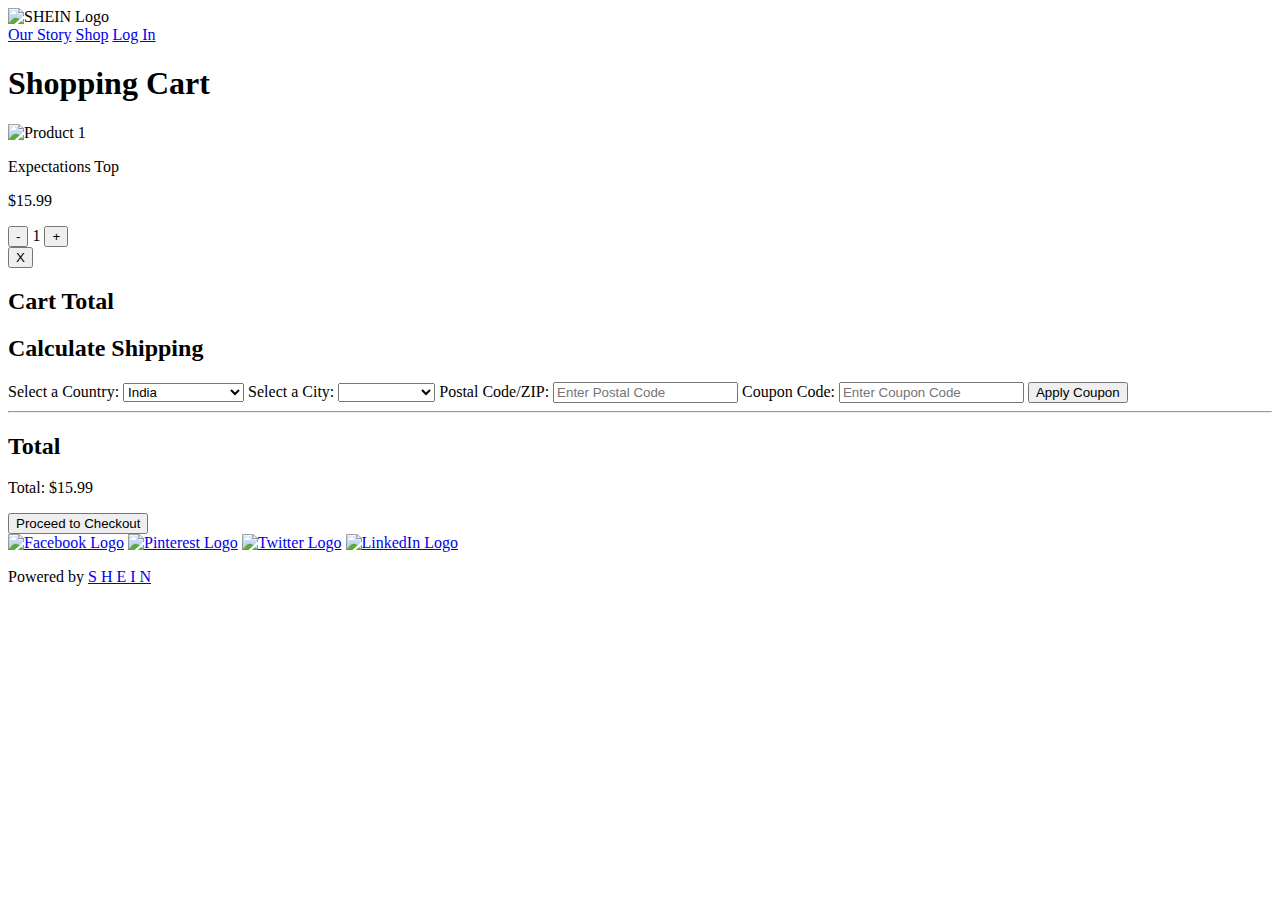
==== Cart.html @ 65be4b23 "Add files via upload" ====
<!DOCTYPE html>
<html lang="en">
<head>
    <meta charset="UTF-8">
    <meta name="viewport" content="width=device-width, initial-scale=1.0">
    <link rel="stylesheet" href="CSS/normalize.css">
    <link rel="stylesheet" href="CSS/Common.css">
    <link rel="stylesheet" href="CSS/Cart.css">
    <script src="JavaScript/Cart.js"></script>
    <title>Shein - Cart</title>
</head>
<body>

<!-- Navigation -->
<div class="navbar">
    <img src="Pictures/logo.png" alt="SHEIN Logo" class="shein-logo">

    <nav>
        <a href="OurStory.html">Our Story</a>
        <a href="Shop.html" id="shopLink">Shop</a>
        <a href="#" id="loginLink">Log In</a>
    </nav>
</div>

<div class="main-content">
    <div class="cart-section">
        <h1 class="cart-title">Shopping Cart</h1>
        <div class="cart-items">
            <div class="cart-item">
                <img src="Pictures/pro1.webp" alt="Product 1">
                <div class="product-info">
                    <p class="product-name">Expectations Top</p>
                    <p class="product-price">$15.99</p>
                </div>
                <div class="quantity-controls">
                    <button>-</button>
                    <span>1</span>
                    <button>+</button>
                </div>
                <button class="remove-button">X</button>
            </div>
        </div>
    </div>

    <div class="cart-details">
        <div class="cart-total">
            <h2>Cart Total</h2>
        </div>

        <div class="shipping-form">
            <h2>Calculate Shipping</h2>
            <form>
                <label for="country">Select a Country:</label>
                <select id="country" onchange="populateCities()">
                    <option value="select" disabled>Select a Country</option>
                    <option value="india">India</option>
                    <option value="china">China</option>
                    <option value="japan">Japan</option>
                </select>

                <label for="city">Select a City:</label>
                <select id="city">
                    <option value="select" disabled>Select a City</option>
                </select>

                <label for="postal-code">Postal Code/ZIP:</label>
                <input type="text" id="postal-code" placeholder="Enter Postal Code">

                <label for="coupon-code">Coupon Code:</label>
                <input type="text" id="coupon-code" placeholder="Enter Coupon Code">

                <button class="apply-coupon-button">Apply Coupon</button>
            </form>
        </div>

        <div class="checkout-section">
            <hr>
            <h2>Total</h2>
            <p>Total: $15.99</p>
            <button class="proceed-to-checkout-button" onclick="redirectToCheckout()">Proceed to Checkout</button>
        </div>
    </div>
</div>

<!-- Footer -->
<footer>
    <div class="social-icons">
        <a href="https://www.facebook.com/SHEINOFFICIAL/" target="_blank"><img src="Pictures/fb.jpg" alt="Facebook Logo"></a>
        <a href="https://www.pinterest.com/SHEINofficial/" target="_blank"><img src="Pictures/pin.jpg" alt="Pinterest Logo"></a>
        <a href="https://twitter.com/SHEIN_Official" target="_blank"><img src="Pictures/tw.jpg" alt="Twitter Logo"></a>
        <a href="https://www.linkedin.com/company/shein/?originalSubdomain=sg" target="_blank"><img src="Pictures/in.png" alt="LinkedIn Logo"></a>
    </div>
    <p>Powered by <a href="https://sg.shein.com/" target="_blank">S H E I N</a></p>
</footer>

</body>
</html>
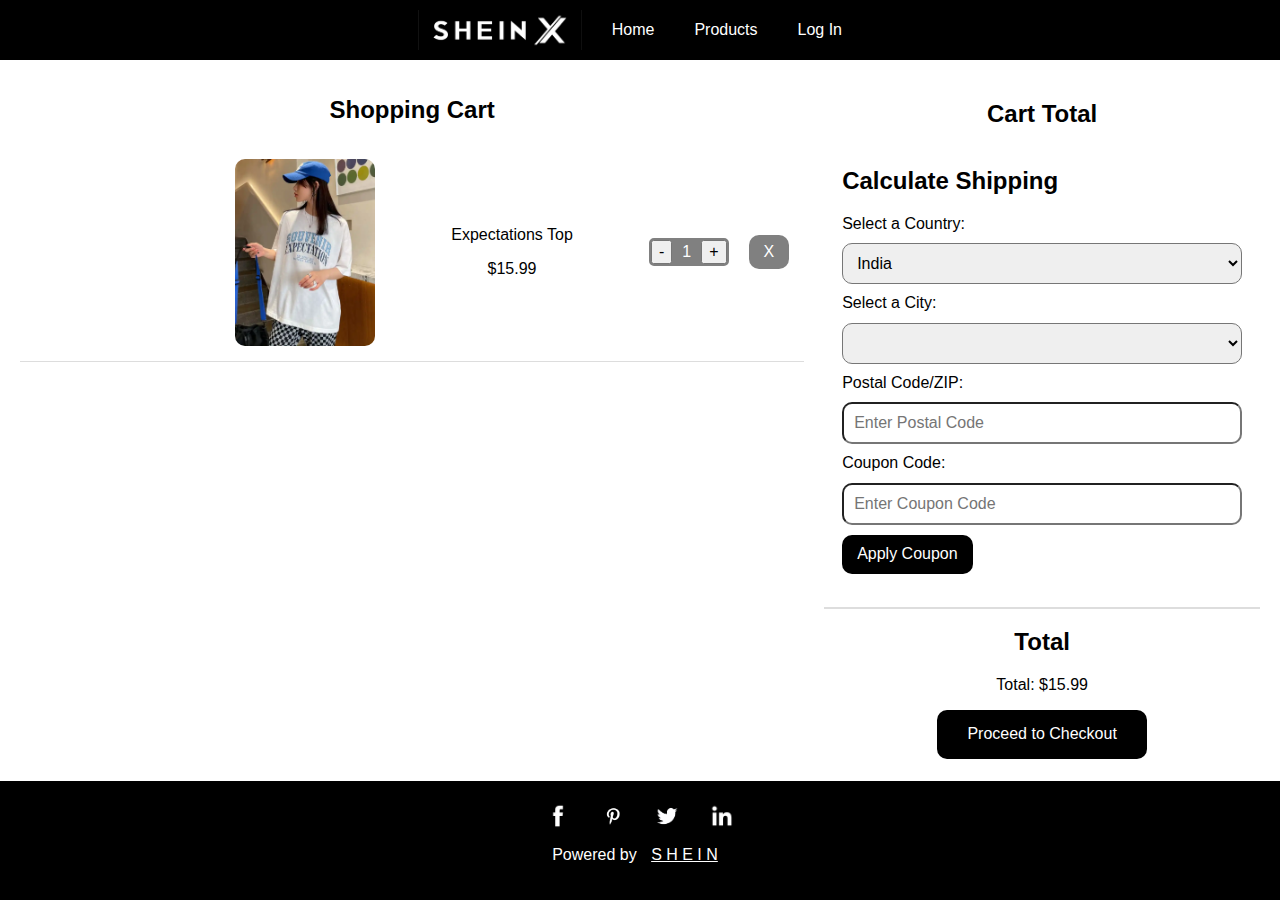
==== commit 2c2c7230: "Updated Home page, and Products" ====
--- a/Cart.html
+++ b/Cart.html
@@ -16,8 +16,8 @@
     <img src="Pictures/logo.png" alt="SHEIN Logo" class="shein-logo">
 
     <nav>
-        <a href="OurStory.html">Our Story</a>
-        <a href="Shop.html" id="shopLink">Shop</a>
+        <a href="OurStory.html">Home</a>
+        <a href="Shop.html" id="shopLink">Products</a>
         <a href="#" id="loginLink">Log In</a>
     </nav>
 </div>
--- a/CSS/Common.css
+++ b/CSS/Common.css
@@ -0,0 +1,51 @@
+/* Navigation bar styles */
+.navbar {
+    background-color: black;
+    padding: 10px 0;
+    display: flex;
+    align-items: center;
+    justify-content: center;
+}
+
+.shein-logo {
+    height: 40px;
+    margin-right: 10px; /* Adjust the margin as needed */
+}
+
+nav {
+    display: flex;
+}
+
+nav a {
+    color: white;
+    text-decoration: none;
+    padding: 5px 20px;
+}
+
+/* Footer styles */
+footer {
+    text-align: center;
+    padding: 20px;
+    background-color: black;
+    color: #fff;
+}
+
+footer a {
+    color: #fff;
+    text-decoration: none;
+    margin: 0 10px;
+}
+
+footer a[href="https://sg.shein.com/"] {
+    text-decoration: underline;
+}
+
+/* Social Media Icons in the Footer */
+footer img {
+    max-width: 30px; /* Adjust as needed */
+    height: auto;
+}
+
+footer p {
+    margin-top: 10px;
+}--- a/CSS/Cart.css
+++ b/CSS/Cart.css
@@ -0,0 +1,303 @@
+body {
+    font-family: 'Arial', sans-serif;
+    margin: 0;
+    padding: 0;
+    display: flex;
+    flex-direction: column;
+    min-height: 100vh;
+}
+
+/* Navigation bar styles */
+.navbar {
+    background-color: black;
+    padding: 10px 0;
+    display: flex;
+    align-items: center;
+    justify-content: center;
+}
+
+.shein-logo {
+    height: 40px;
+    margin-right: 10px;
+}
+
+nav {
+    display: flex;
+}
+
+nav a {
+    color: white;
+    text-decoration: none;
+    padding: 5px 20px;
+}
+
+.main-content {
+    display: flex;
+    justify-content: space-between;
+    margin: 20px;
+}
+
+.cart-section {
+    flex: 1.8;
+    text-align: center;
+}
+
+.cart-title {
+    font-size: 24px;
+    margin-bottom: 20px;
+}
+
+.cart-items {
+    display: flex;
+    flex-direction: column;
+}
+
+.cart-item {
+    display: flex;
+    align-items: center;
+    border-bottom: 1px solid #ddd;
+    padding: 15px;
+    transition: background-color 0.3s ease;
+}
+
+.cart-item:hover {
+    background-color: #f8f9fa;
+}
+
+.remove-button {
+    background-color: #d63031;
+    color: #fff;
+    border: none;
+    padding: 8px 15px;
+    cursor: pointer;
+    transition: background-color 0.3s ease;
+    margin-left: 20px;
+    border-radius: 10px;
+}
+
+.remove-button:hover {
+    background-color: #b71540;
+}
+
+.cart-item img {
+    max-width: 140px;
+    margin-left: 200px;
+    border-radius: 10px;
+}
+
+.product-info {
+    flex: 1;
+}
+
+.quantity-controls {
+    display: flex;
+    align-items: center;
+    justify-content: center;
+    gap: 10px;
+    border: 2px grey solid;
+    background-color: grey;
+    color: white;
+    border-radius: 5px;
+}
+
+.quantity-box button {
+    color: gray;
+}
+
+.quantity-box {
+    background-color: #eee;
+    border-radius: 5px;
+    padding: 5px;
+    margin-right: 10px;
+}
+
+.remove-button {
+    background-color: grey;
+    color: #fff;
+    border: none;
+    padding: 8px 15px;
+    cursor: pointer;
+    transition: background-color 0.3s ease;
+}
+
+.remove-button:hover {
+    background-color: #b71540;
+}
+
+.cart-details {
+    flex: 1;
+    margin-left: 20px;
+    display: flex;
+    flex-direction: column;
+}
+
+.cart-total {
+    margin-bottom: 0;
+    align-self:center;
+}
+
+.shipping-form {
+    margin-bottom: 20px;
+    max-width: 400px;
+    margin: auto;
+}
+
+form {
+    display: flex;
+    flex-wrap: wrap;
+    justify-content: space-between;
+}
+
+label {
+    flex-basis: 48%;
+    margin-bottom: 10px;
+}
+
+input,
+select {
+    width: 100%;
+    padding: 10px;
+    margin-bottom: 10px;
+    border-radius: 10px;
+}
+
+.apply-coupon-button {
+    background-color: black;
+    color: #fff;
+    border: none;
+    padding: 10px 15px;
+    cursor: pointer;
+    transition: background-color 0.3s ease;
+    border-radius: 10px;
+    margin-bottom: 25px;
+}
+
+.apply-coupon-button:hover {
+    background-color: #2980b9;
+}
+
+.checkout-section {
+    text-align: center;
+}
+
+hr {
+    border: 1px solid #ddd;
+}
+
+.proceed-to-checkout-button {
+    background-color: black;
+    color: #fff;
+    border: none;
+    padding: 15px 30px;
+    cursor: pointer;
+    font-size: 16px;
+    transition: background-color 0.3s ease;
+    border-radius: 10px;
+}
+
+.proceed-to-checkout-button:hover {
+    background-color: #2980b9;
+}
+
+/* Footer styles */
+footer {
+    text-align: center;
+    padding: 20px;
+    background-color: black;
+    color: #fff;
+    margin-top: auto;
+}
+
+footer a {
+    color: #fff;
+    text-decoration: none;
+    margin: 0 10px;
+}
+
+footer a[href="https://sg.shein.com/"] {
+    text-decoration: underline;
+}
+
+footer img {
+    max-width: 30px;
+    height: auto;
+}
+
+footer p {
+    margin-top: 10px;
+}
+
+/* Media Query for Screens Smaller than 768px */
+@media screen and (max-width: 768px) {
+    .shein-logo {
+      height: 30px;
+      margin-right: 5px;
+    }
+  
+    nav a {
+      padding: 5px 10px;
+    }
+  
+    .cart-section {
+      flex: 1;
+    }
+  
+    .cart-item img {
+      max-width: 100%;
+      margin-left: 0;
+      border-radius: 0;
+    }
+  
+    .product-info {
+      flex: 1;
+    }
+  
+    .quantity-controls {
+      gap: 5px;
+    }
+  
+    .cart-details {
+      flex: 1;
+      margin-left: 0;
+    }
+  
+    .shipping-form {
+      max-width: 100%;
+      margin: 0;
+    }
+  
+    label {
+      flex-basis: 100%;
+    }
+  
+    .proceed-to-checkout-button {
+      padding: 10px 20px;
+    }
+  }
+  
+  /* Media Query for Screens Smaller than 480px */
+  @media screen and (max-width: 480px) {
+    .shein-logo {
+      height: 25px;
+      margin-right: 0;
+    }
+  
+    nav a {
+      padding: 5px;
+    }
+  
+    .cart-item img {
+      max-width: 100%;
+      margin-left: 0;
+      border-radius: 0;
+    }
+  
+    .quantity-controls {
+      gap: 3px;
+    }
+  
+    .proceed-to-checkout-button {
+      padding: 10px 15px;
+    }
+  }
+  